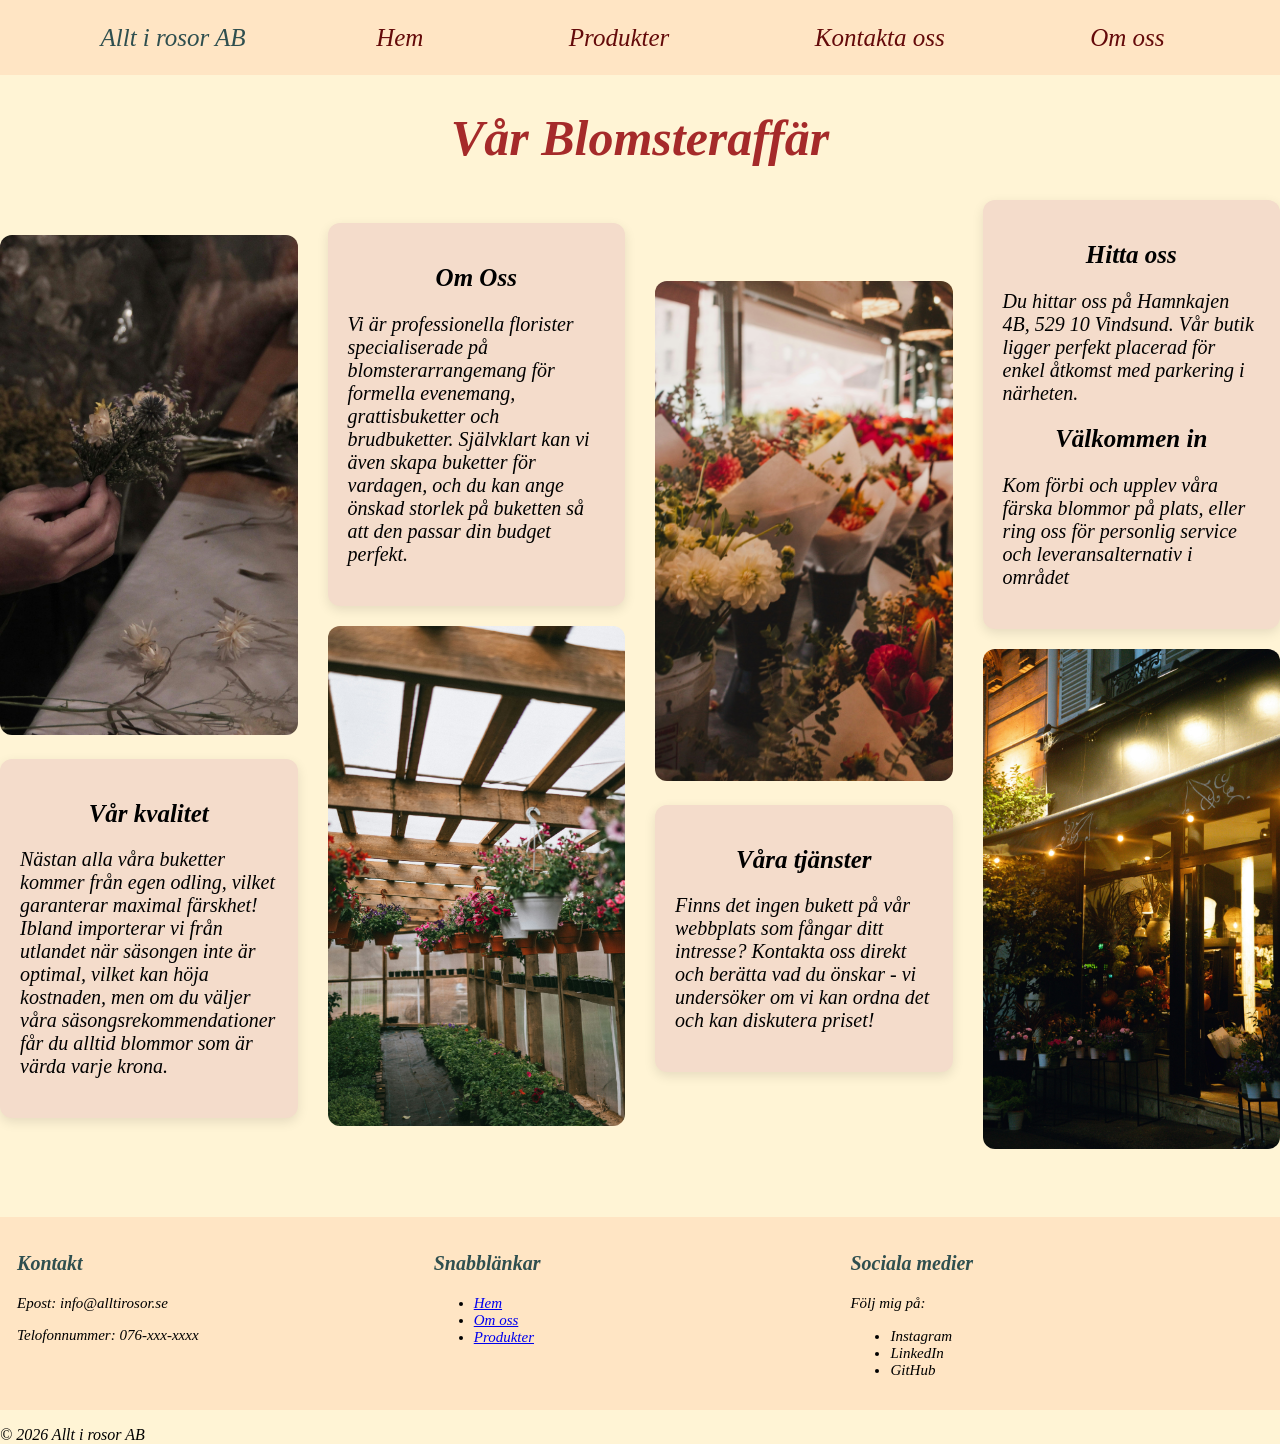
==== om-oss.html @ 68361a43 "Add files via upload" ====
<!DOCTYPE html>
<html lang="sv">
<head>
    <meta charset="utf-8"/>
    <title>Allt-i-rosor-AB</title>
    <link rel="stylesheet" href="style.css">
</head>

<body>
    <header>
        <ul class="mainmenu">
            <li>Allt i rosor AB</li>
            <li><a href="index.html">Hem</a></li>
            <li><a href="produkter.html">Produkter</a></li>
            <li><a href="kontakta.html">Kontakta oss</a></li>
            <li><a href="om-oss.html">Om oss</a></li>
        </ul>
    </header>
    <div class="head">
      <h1>Vår Blomsteraffär</h1>
    </div>
    <div class="om-oss">
      <div class="innehall">
        <div class="om-oss-bild">
          <img src="img/nicholas-kusuma-zsMhfiy_eek-unsplash.jpg">
        </div>
        <div class="text">
          <h2>Vår kvalitet</h2>
          <p>Nästan alla våra buketter kommer från egen odling, vilket garanterar maximal färskhet! Ibland importerar vi från utlandet när säsongen inte är optimal, vilket kan höja kostnaden, men om du väljer våra säsongsrekommendationer får du alltid blommor som är värda varje krona.</p>
        </div>
      </div>

      <div class="innehall">
        <div class="text">
           <h2>Om Oss</h2>
           <p>Vi är professionella florister specialiserade på blomsterarrangemang för formella evenemang, grattisbuketter och brudbuketter. Självklart kan vi även skapa buketter för vardagen, och du kan ange önskad storlek på buketten så att den passar din budget perfekt.</p>
        </div>
        <div class="om-oss-bild">
           <img src="img/korobovaphoto-3I-uGF5DEy0-unsplash.jpg">
        </div>
      </div>

      <div class="innehall">
        <div class="om-oss-bild">
           <img src="img/diogo-fagundes-jC_fpy3oD3c-unsplash.jpg">
        </div>
        <div class="text">
           <h2>Våra tjänster</h2>    
           <p>Finns det ingen bukett på vår webbplats som fångar ditt intresse? Kontakta oss direkt och berätta vad du önskar - vi undersöker om vi kan ordna det och kan diskutera priset!</p>
        </div>
      </div>
      <div class="innehall">
        <div class="text">
          <h2>Hitta oss</h2>
          <p>Du hittar oss på Hamnkajen 4B, 529 10 Vindsund. Vår butik ligger perfekt placerad för enkel åtkomst med parkering i närheten.</p>
          <h2>Välkommen in</h2>
          <p>Kom förbi och upplev våra färska blommor på plats, eller ring oss för personlig service och leveransalternativ i området</p>
        </div>
        <div class="om-oss-bild">
          <img src="img/iryna-dobrotova-VRPtMj1yz0I-unsplash.jpg">
        </div>
      </div>
    </div>

<footer>
  <div id="footer-column1">
    <h3>Kontakt</h3>
    <p>Epost: info@alltirosor.se</p>
    <p>Telofonnummer: 076-xxx-xxxx</p>
  </div>

  <div id="footer-column2">
    <h3>Snabblänkar</h3>
    <ul>
      <li><a href="index.html">Hem</a></li>
      <li><a href="om-oss.html">Om oss</a></li>
      <li><a href="produkter.html">Produkter</a></li>
    </ul>
  </div>

  <div id="footer-column3">
    <h3>Sociala medier</h3>
    <p>Följ mig på:</p>
    <ul>
      <li>Instagram</li>
      <li>LinkedIn</li>
      <li>GitHub</li>
    </ul>
  </div>
</footer>

  <div class="f2">
    <p>&copy; 2026 Allt i rosor AB</p>
  </div>
</body>
</html>
---- style.css ----
html,body {
    font-style: italic;
    background-color:#fff4d5;
    height: 100%;
    margin: 0;
    padding: 0;
    width: 100%;
}

.mainmenu {
    display: flex;
    background-color: rgb(255, 229, 196);
    color: darkslategray;
    padding: 0;
    margin: 0;
    height: 75px;
    list-style: none;
    justify-content: space-evenly;
    text-align: center;
    align-items: center;
}
.mainmenu li {
    margin: 0 15px;
    font-size: 25px;
}
.mainmenu a{
    display: block;
    padding: 10px 15px;
    text-decoration: none;
    text-align: center;
    color: rgb(100, 10, 10);
}
.startpage-bild {
    position: relative;
    display: flex; 
    justify-content: center;
    align-items:center;
}
.startpage-bild img {
    height: 60%;
    width: 100%;
}
.text-overlay {
    position: absolute;
    width: 50%;
    height: 40%;
    bottom: 0;
    text-align: center;
    align-content: center;
    background-color: rgb(255, 229, 196);
    color: black;
    font-size: 20px;
    overflow: auto;
}
.startpage-text{
    margin-top: 5%;
    text-align: center;
}
.startpage-text img{
    width: 35%;
    height: auto;
    border-radius: 12px;
    padding: 20px;
    margin: 10px auto;
    margin-top: 20px;
    max-width: 1000px;
    background-color: #F5E3CB;
    box-shadow: 0 4px 12px rgb(112, 94, 94);
}
.startpage-text h1 {
    font-size: 30px;
    background-color: rgb(248, 140, 140);
    border-radius: 15px;
    padding: 25px;
    margin: 10px auto;
    max-width: 400px;
    border-radius: 12px;
    box-shadow: 0 4px 12px rgb(81, 2, 2);
}
.startpage-text h2 {
    text-decoration: underline rgb(147, 3, 3);
    font-size: 25px;
}
.startpage-text p{
    line-height: 10px;
    font-size: 20px;
}
.startpage-text2 {
    background-color: brown;
    padding: 25px;
    margin: 10px auto;
    max-width: 500px;
    background-color: #F5E3CB;
    box-shadow: 0 4px 12px rgb(201, 124, 124);
    margin-top: 20px;
}
.startpage-text h2:hover,:focus {
    color: rgb(100, 6, 6);
    cursor: pointer;
    transform: scale(1.4);
}
.startpage-text h2:active {
    transform: scale(1);
}

.produkter {
    display: grid;
    grid-template-columns: repeat(3,1fr);
    gap: 20px;
    padding: 20px;
    margin-top: 75px;
}
.produkt-item img{
    height: auto;
    width: 100%;
    border-radius: 12px;
}
.produkt-item p,h2 {
    font-size: 25px;
    text-align: center;
}
.produkter h2:hover,:focus {
    color: rgb(100, 6, 6);
    cursor: pointer;
    transform: scale(1.4);
}
.produkter h2:active {
    transform: scale(1);
}
.head {
    color:brown;
    text-align: center;
    font-size: 25px;
}
.om-oss {
    display: grid;
    grid-template-columns: repeat(4, 1fr);
    gap: 30px;
    max-width: 100%;
    margin: 0 auto;
    align-items: center;
}
.innehall {
    display: grid;
    gap: 20px;
}

.om-oss-bild img{
    width: 100%;
    height: 500px;
    object-fit: cover;
    border-radius: 12px;
}
.text {
    font-size: 20px;
    padding: 20px;
    background: #f4dccb;
    border-radius: 12px;
    box-shadow: 0 4px 12px rgba(0,0,0,0.1);
}

.kontakt-sida{
    display: flex;
    align-items: center;
    margin: 0 auto;
    gap: 1rem;
    margin-top: 5%;
}
.kontakt-bild img {
    display: block;
    width: 600px;
    height: auto;
    object-fit: cover;
    border-radius: 5px;
}
.kontakt-text{
    flex: 1;
    font-size: 25px;
    color: darkslategrey;  
    text-align: center;
    padding: auto;
    border-radius: 12px;
    box-shadow: 0 4px 12px rgba(0,0,0,0.1);
}

.footer:hover {
    color:black;
}
footer {
  width: 100%;
  background-color:rgb(255, 229, 196);
  margin-top: 5%;
  display: flex;
  justify-content: space-around;
  padding: 15px;
  box-sizing: border-box;  
}

footer div {
  width: 33%;
  text-align: left;
}

footer h3 {
  color: darkslategray;
  font-size: 20px;
}

footer p, footer li {
  color: #000000;
  font-size: 15px;
}

footer li:hover {
  color: rgb(171, 0, 0);
  cursor: pointer;
}
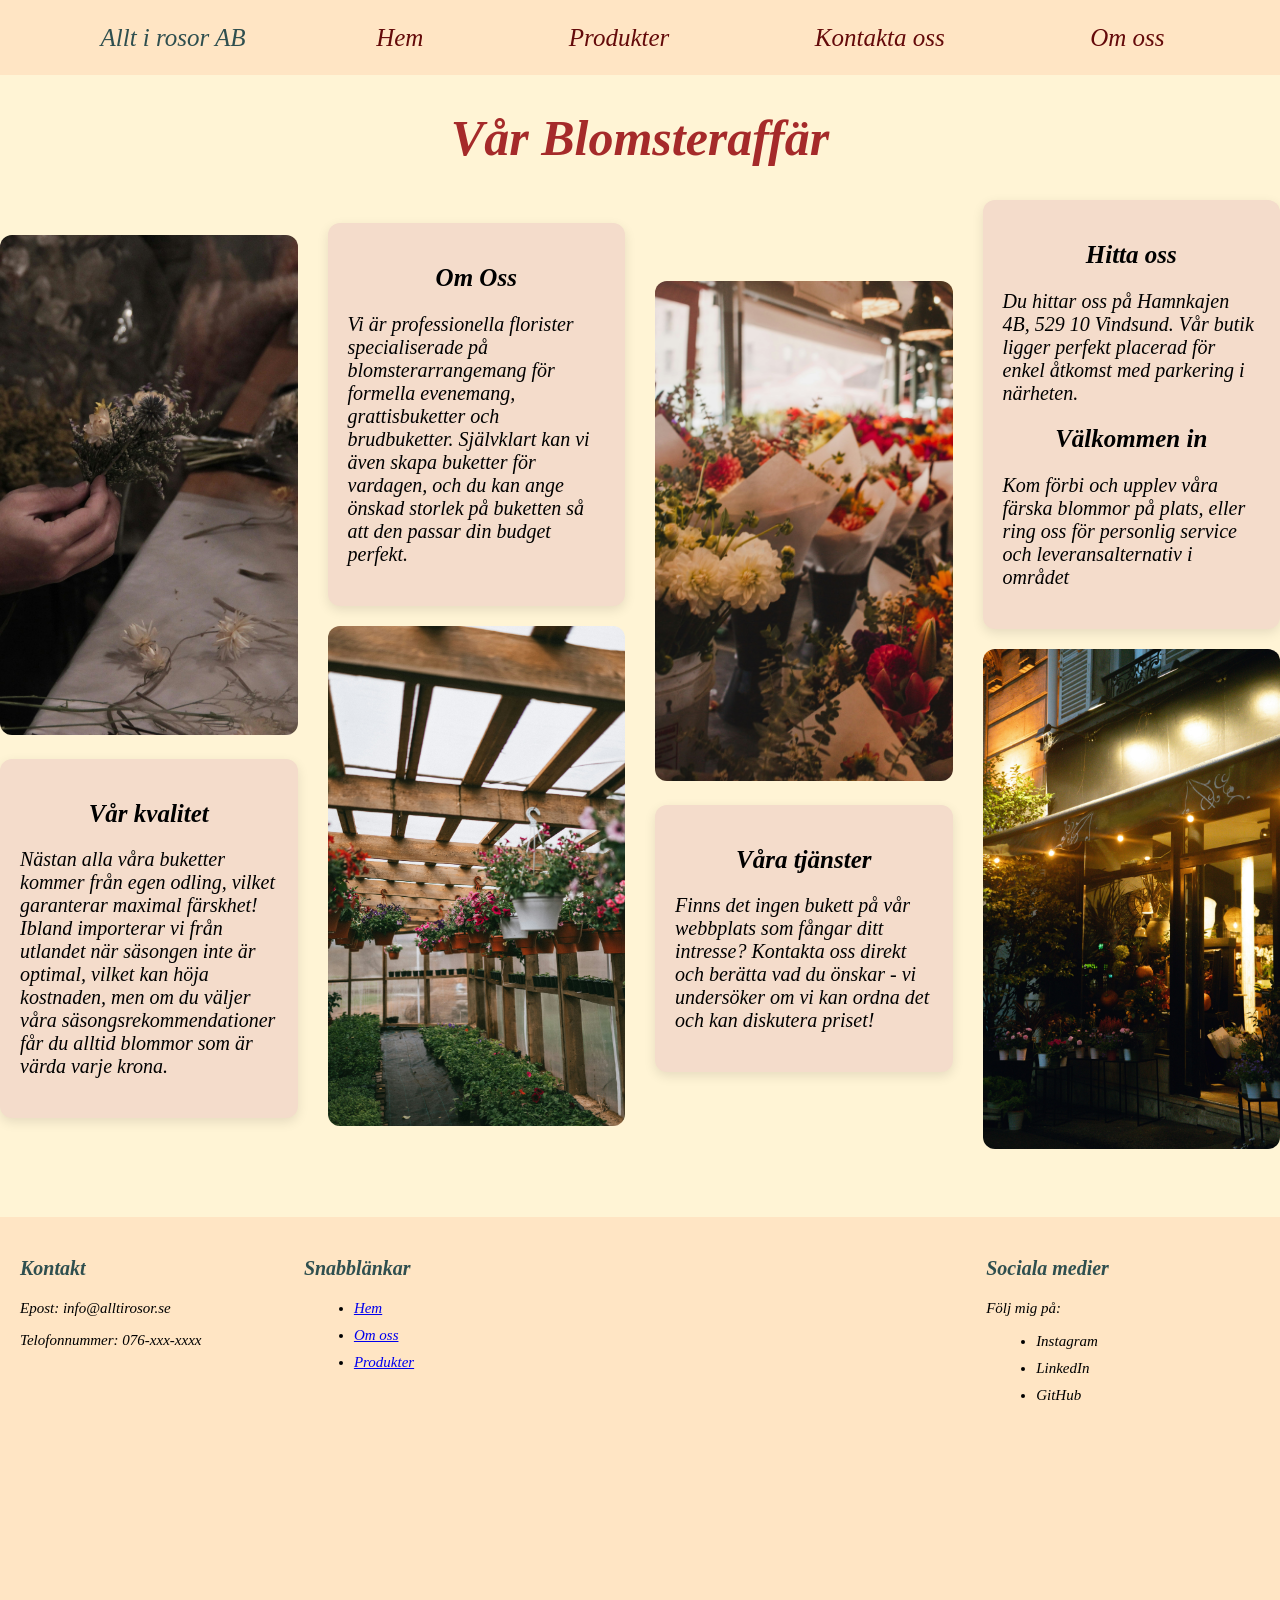
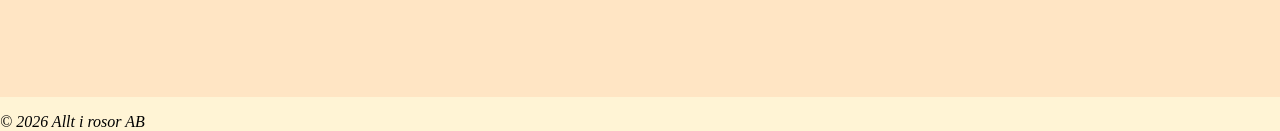
==== commit 7827c878: "Update om-oss.html" ====
--- a/om-oss.html
+++ b/om-oss.html
@@ -77,6 +77,7 @@
       <li><a href="produkter.html">Produkter</a></li>
     </ul>
   </div>
+    <iframe src="https://www.google.com/maps/embed?pb=!1m14!1m12!1m3!1d4117.408869229267!2d11.176879357970158!3d58.93638124912558!2m3!1f0!2f0!3f0!3m2!1i1024!2i768!4f13.1!5e0!3m2!1ssv!2sse!4v1774942036643!5m2!1ssv!2sse" width="600" height="450" style="border:0;" allowfullscreen="" loading="lazy" referrerpolicy="no-referrer-when-downgrade"></iframe>
 
   <div id="footer-column3">
     <h3>Sociala medier</h3>
@@ -93,4 +94,4 @@
     <p>&copy; 2026 Allt i rosor AB</p>
   </div>
 </body>
-</html>+</html>
--- a/style.css
+++ b/style.css
@@ -178,7 +178,6 @@
     font-size: 25px;
     color: darkslategrey;  
     text-align: center;
-    padding: auto;
     border-radius: 12px;
     box-shadow: 0 4px 12px rgba(0,0,0,0.1);
 }
@@ -199,6 +198,7 @@
 footer div {
   width: 33%;
   text-align: left;
+  margin:5px;
 }
 
 footer h3 {
@@ -206,6 +206,11 @@
   font-size: 20px;
 }
 
+footer li{
+   margin:10px;
+}
+
+
 footer p, footer li {
   color: #000000;
   font-size: 15px;
@@ -216,3 +221,4 @@
   cursor: pointer;
 }
 
+
